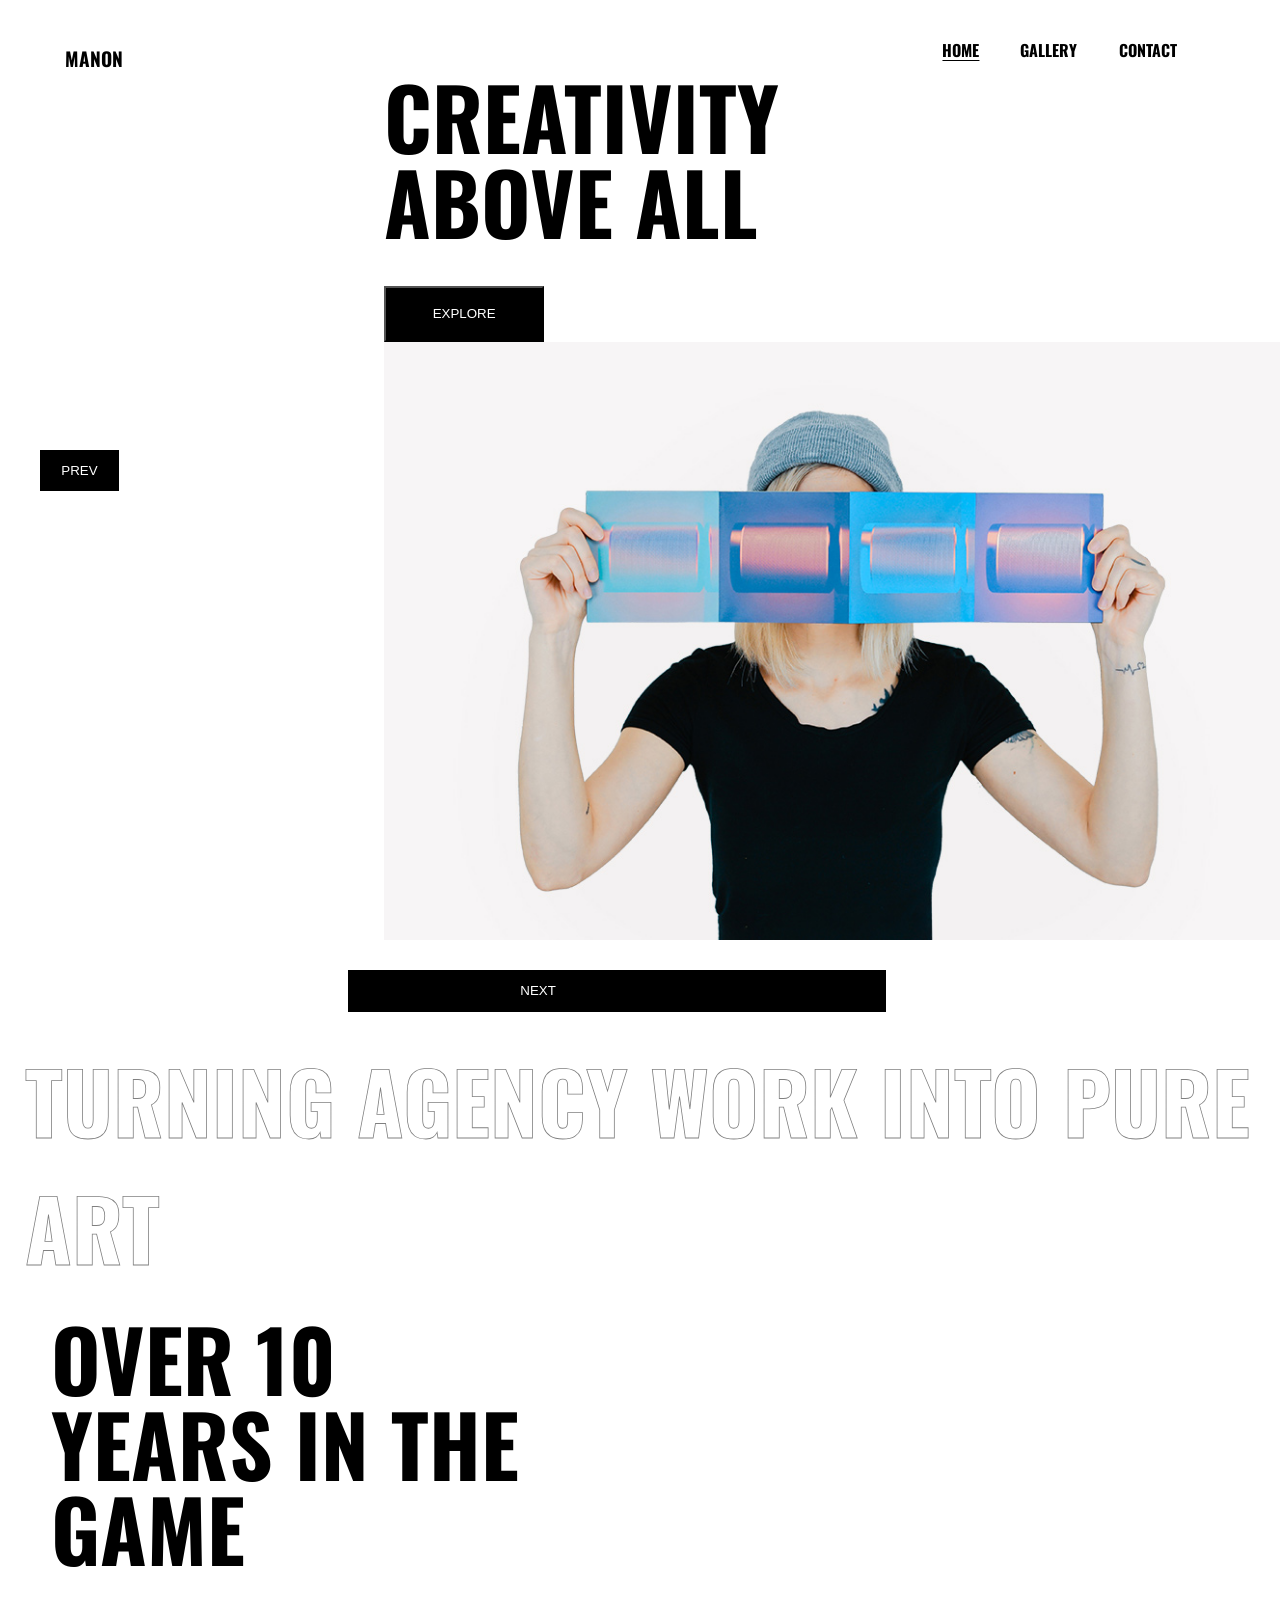
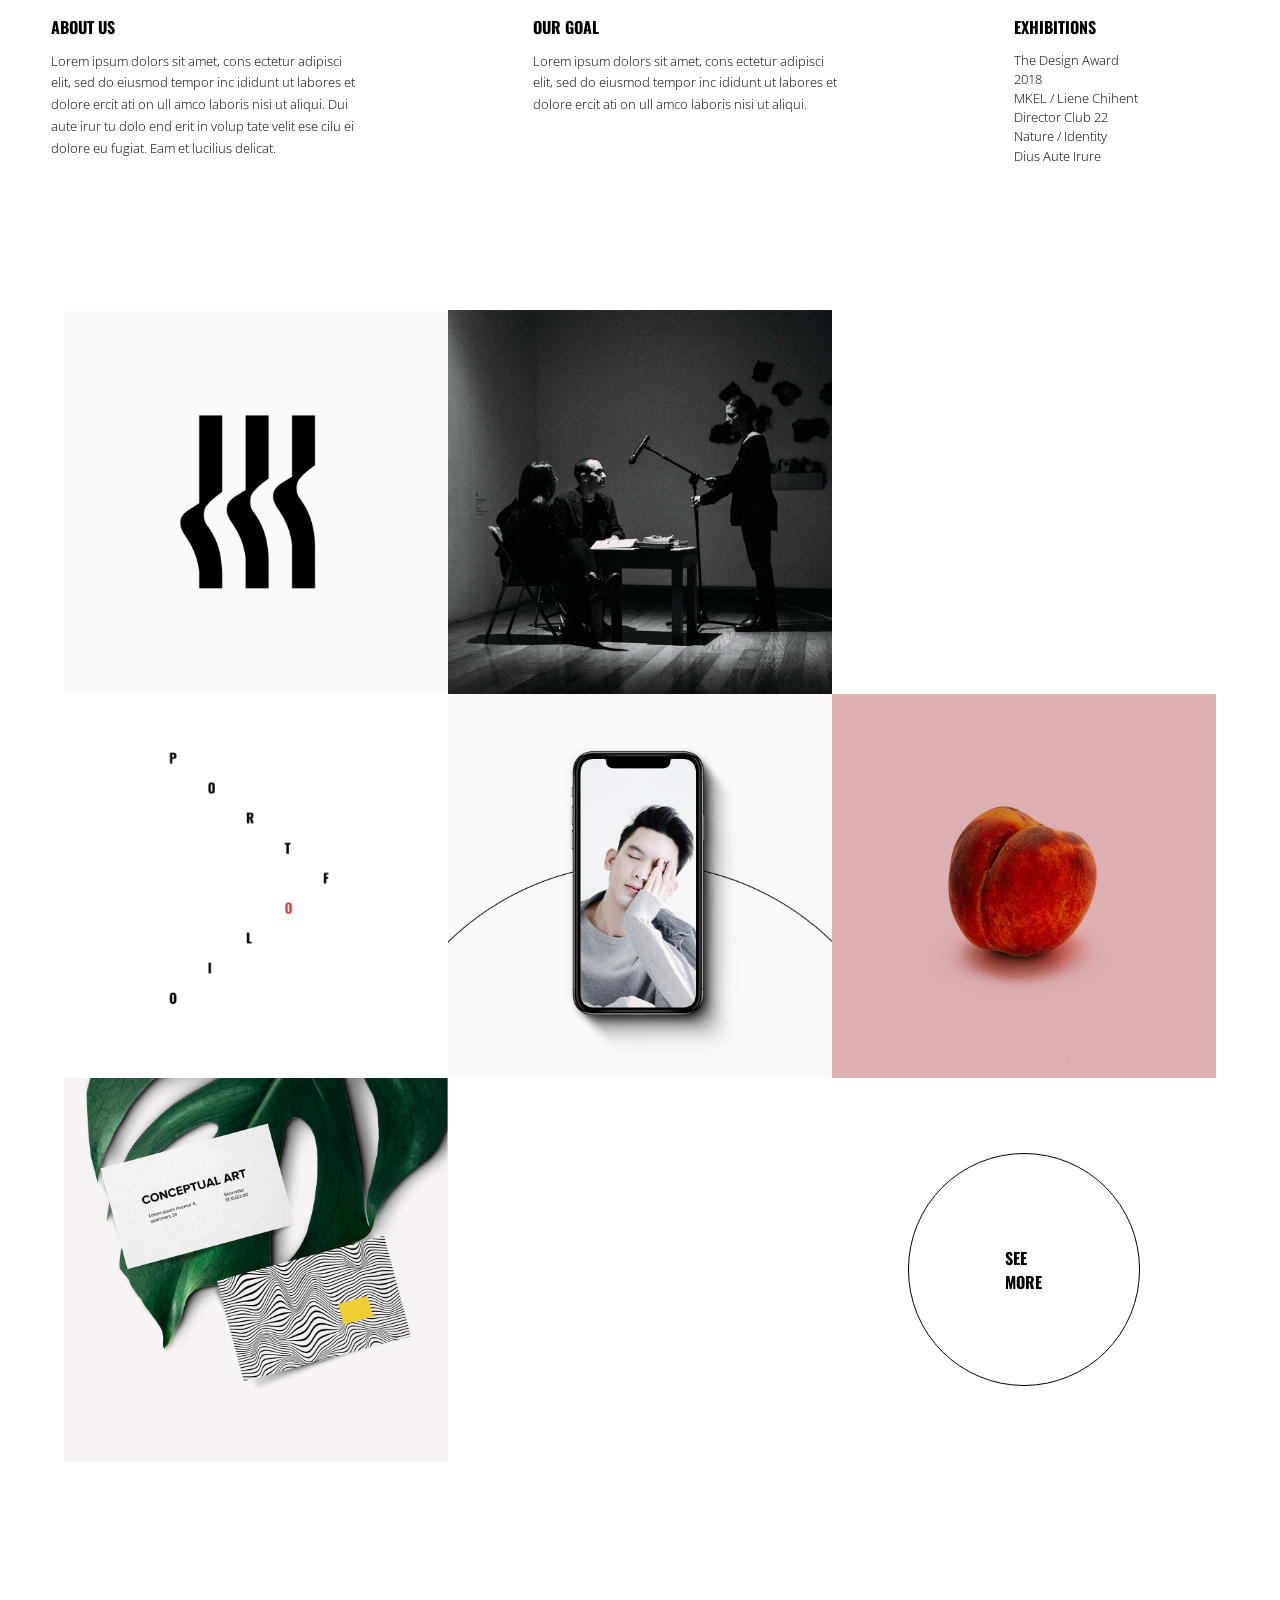
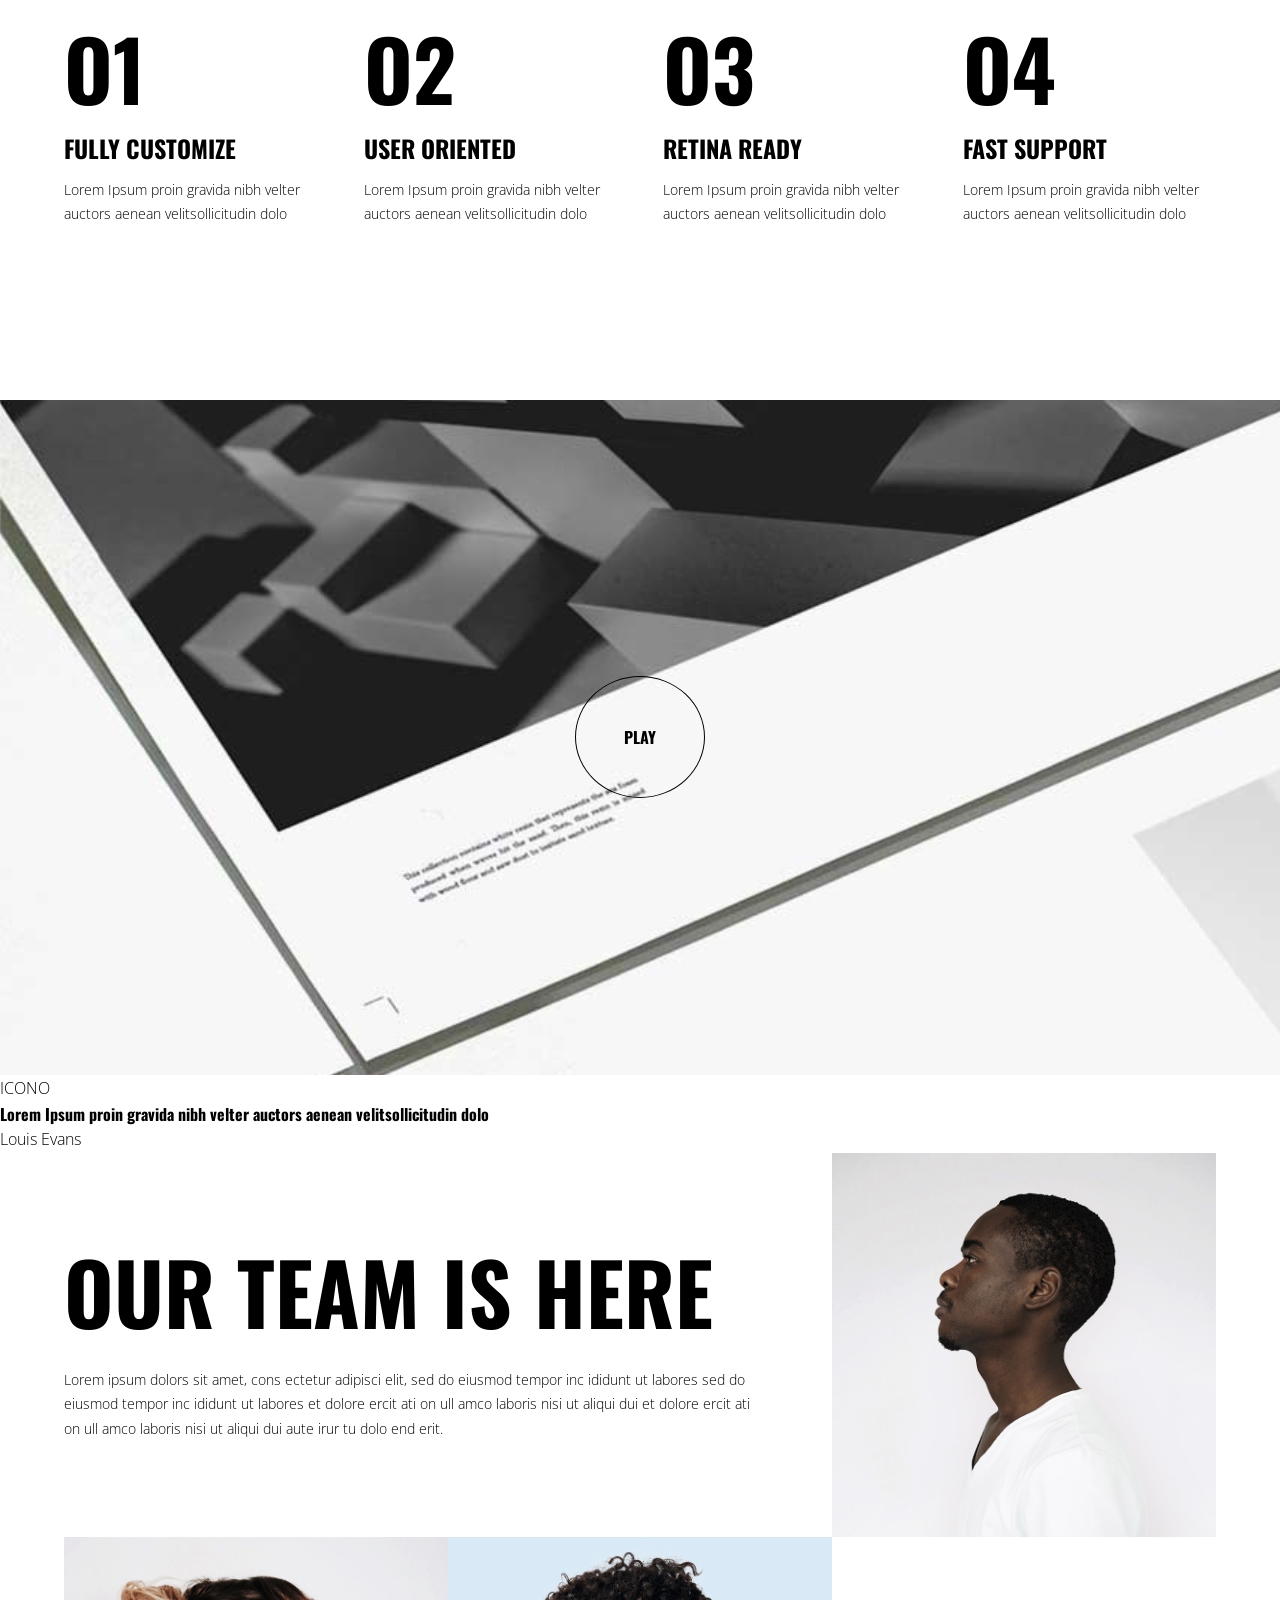
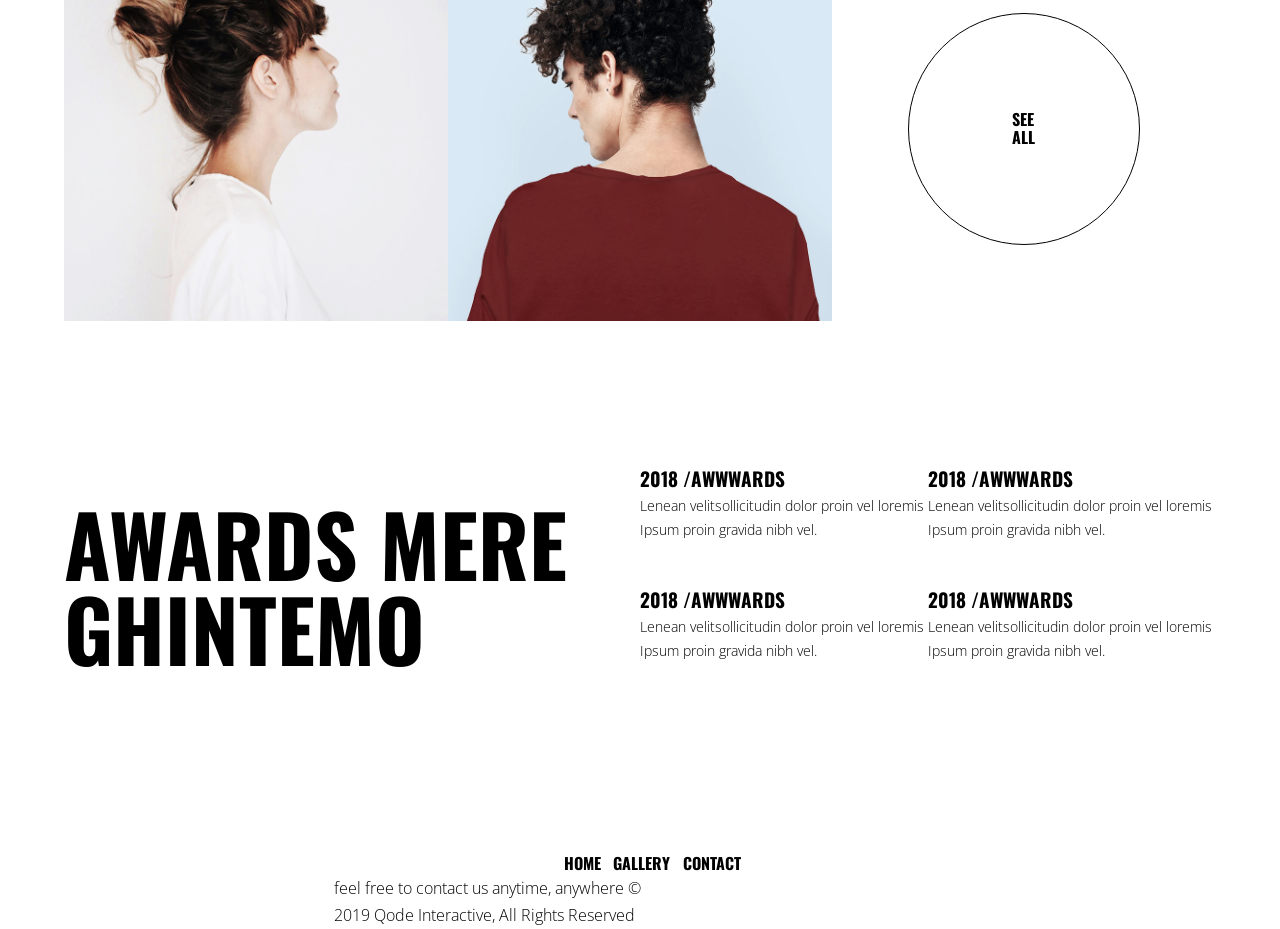
==== index.html @ cd4c8863 "first commit" ====
<!DOCTYPE html>
<html lang="en">

<head>
    <meta charset="UTF-8">
    <meta name="viewport" content="width=device-width, initial-scale=1.0">
    <link rel="preconnect" href="https://fonts.googleapis.com">
    <link rel="preconnect" href="https://fonts.gstatic.com" crossorigin>
    <link
        href="https://fonts.googleapis.com/css2?family=Open+Sans:ital,wght@0,300..800;1,300..800&family=Oswald:wght@200..700&display=swap"
        rel="stylesheet">
    <link rel="stylesheet" href="/assets/css/styles.css">
    <title>Document</title>

</head>

<body>
    <header>
        <section id="barra">
            <div>
                <h1>
                <a id="logo" href="#">MANON</a>
                </h1>
            </div>
                <nav id="nav1">
                    <ul>
                        <li> <a class="subrayar" href="/index.html">HOME</a> </ul>
                        <li> <a href="/gallery.html">GALLERY</a> </ul>
                        <li> <a href="/contact.html">CONTACT</a> </ul>
                    </ul>
                </nav>
            </div>
        </section>
    </header>
    <main>
        <section id="slider" class="sliderImg">
    <div id="contenedorSlider" class="block" >
        <h2 class="fslider" id="slider-titulo"></h2>
        <button class="botonexplore" href="#">EXPLORE</button>
    
     <button id="prev">PREV</button>
    <img  id="slider-imagen" class="imagenslider"  src="" alt="slider1">
    <button id="next">NEXT</button>
    </div>
</section>
            <H2 class="f1">TURNING AGENCY WORK INTO PURE ART</H2>
        <section>
            <H2 class="f2">OVER 10 YEARS IN THE GAME</H2>

            <div class="articulos">
                <article class="ma20">
                    <h6 class="h6-art">ABOUT US</h6>
                    <p class="p-art">Lorem ipsum dolors sit amet, cons ectetur adipisci elit, sed do eiusmod tempor inc
                        ididunt ut labores et dolore ercit ati on ull amco laboris nisi ut aliqui. Dui aute irur tu dolo
                        end erit in volup tate velit ese cilu ei dolore eu fugiat. Eam et lucilius delicat.</p>
                </article>
                <article class="ma20">
                    <h6 class="h6-art">OUR GOAL</h6>
                    <p class="p-art">Lorem ipsum dolors sit amet, cons ectetur adipisci elit, sed do eiusmod tempor inc
                        ididunt ut labores et dolore ercit ati on ull amco laboris nisi ut aliqui.</p>
                </article>
                <article class="ma15">
                    <h6 class="h6-art">EXHIBITIONS</h6>
                        <ul class="p-art">
                            <li>The Design Award 2018 </li>
                             <li>MKEL / Liene Chihent</li>
                              <li>Director Club 22</li>
                               <li>Nature / Identity</li>
                                <li>Dius Aute Irure</li>
                        </ul>
                </article>
            </div>

        </section>

        <section id="galeria1">
            <div class="gal1">
            <article >
                <div class="overlayconteiner">
               <img class="imagengaleria" src="" alt="">
            
               <div class="overlay">
                    <a href="#" target="_blank"><h6 class="blanco">DIFERENT WAY</h6><p class="bla">/Marketing</p></a>
               </div>
                  </div> 
            </article>
            <article >
                <div class="overlayconteiner">
               <img class="imagengaleria" src="" alt="">
            
               <div class="overlay">
                    <a href="#" target="_blank"><h6 class="blanco">DIFERENT WAY</h6><p class="bla">/Marketing</p></a>
               </div>
                  </div> 
            </article>
            <article>
                <div class="overlayconteiner">
               <img class="imagengaleria" src="" alt="">
            
               <div class="overlay">
                    <a href="#" target="_blank"><h6 class="blanco">DIFERENT WAY</h6><p class="bla">/Marketing</p></a>
               </div>
                  </div> 
            </article>
            <article >
                <div class="overlayconteiner">
               <img class="imagengaleria" src="" alt="">
            
               <div class="overlay">
                    <a href="#" target="_blank"><h6 class="blanco">DIFERENT WAY</h6><p class="bla">/Marketing</p></a>
               </div>
                  </div> 
            </article>
            <article >
                <div class="overlayconteiner">
               <img class="imagengaleria" src="" alt="">
            
               <div class="overlay">
                    <a href="#" target="_blank"><h6 class="blanco">DIFERENT WAY</h6><p class="bla">/Marketing</p></a>
               </div>
                  </div> 
            </article>
            <article >
                <div class="overlayconteiner">
               <img class="imagengaleria" src="" alt="">
            
               <div class="overlay">
                    <a href="#" target="_blank"><h6 class="blanco">DIFERENT WAY</h6><p class="bla">/Marketing</p></a>
               </div>
                  </div> 
            </article>
            <article >
                <div class="overlayconteiner">
               <img class="imagengaleria" src="" alt="">
            
               <div class="overlay">
                    <a href="#" target="_blank"><h6 class="blanco">DIFERENT WAY</h6><p class="bla">/Marketing</p></a>
               </div>
                  </div> 
            </article>
            <article >
                <div class="overlayconteiner">
               <img class="imagengaleria" src="" alt="">
            
               <div class="overlay">
                    <a href="#" target="_blank"><h6 class="blanco">DIFERENT WAY</h6><p class="bla">/Marketing</p></a>
               </div>
                  </div> 
            </article>
                <article class="bordecirculo2">
                        <a class="botonseemore" href="#">SEE MORE</a>
                <!-- PONER BORDE CIRCULO OCN CSS -->
                </article>
                </div>
        </section>

        <section id="pasos" class="lista">
            <article>
                <div>
                    <h5>O1</h5>
                </div>
                <div>
                    <h6>FULLY CUSTOMIZE</h5>
                    <p class="menossize">Lorem Ipsum proin gravida nibh velter auctors aenean velitsollicitudin dolo</p>
                </div>
            </article>
            <article>
                <div>
                    <h5>O2</h5>
                </div>
                <div>
                    <h6>USER ORIENTED</h5>
                    <p class="menossize">Lorem Ipsum proin gravida nibh velter auctors aenean velitsollicitudin dolo</p>
                </div>
            </article>
            <article>
                <div>
                    <h5>O3</h5>
                </div>
                <div>
                    <h6>RETINA READY</h5>
                    <p class="menossize">Lorem Ipsum proin gravida nibh velter auctors aenean velitsollicitudin dolo</p>
                </div>
            </article>
            <article>
                <div>
                    <h5>O4</h5>
                </div>
                <div>
                    <h6>FAST SUPPORT</h5>
                    <p class="menossize">Lorem Ipsum proin gravida nibh velter auctors aenean velitsollicitudin dolo</p>
                </div>
            </article>
        </section>
        <section class="fvideo">
            <!--FONDO FOTO DEL VIDEO CON CSS(?) y CIRCULO DEL BOTON-->
            <a  class="bordecirculo" href="#">PLAY</a>
        </section>

        <section id="frase">
            <div>
                <p>ICONO</p>
            </div>
            <div>
                <!--SLIDER DE FRASES-->
                <h4>Lorem Ipsum proin gravida nibh velter auctors aenean velitsollicitudin dolo</h4>
                <p>Louis Evans</p>
            </div>
        </section>

        <section id="team">
            <article class="f-team">
                <h2 class="f3">OUR TEAM IS HERE</h2>
                <p>Lorem ipsum dolors sit amet, cons ectetur adipisci elit, sed do eiusmod tempor inc
                    ididunt ut labores sed do eiusmod tempor inc ididunt ut labores et dolore ercit ati on ull amco
                    laboris nisi ut aliqui dui et dolore ercit ati on ull amco laboris nisi ut aliqui dui aute irur tu
                    dolo end erit.</p>
            </article>
              <article >
                <div class="overlayconteiner">
               <img class="imagengaleria2" src="" alt="">
            
               <div class="overlay">
                    <a href="#" target="_blank"><h6 class="blanco">DIFERENT WAY</h6><p class="bla">/Marketing</p></a>
               </div>
                  </div> 
            </article>
              <article >
                <div class="overlayconteiner">
               <img class="imagengaleria2" src="" alt="">
            
               <div class="overlay">
                    <a href="#" target="_blank"><h6 class="blanco">DIFERENT WAY</h6><p class="bla">/Marketing</p></a>
               </div>
                  </div> 
            </article>
              <article >
                <div class="overlayconteiner">
               <img class="imagengaleria2" src="" alt="">
            
               <div class="overlay">
                    <a href="#" target="_blank"><h6 class="blanco">DIFERENT WAY</h6><p class="bla">/Marketing</p></a>
               </div>
                  </div> 
            </article>
             <article class="bordecirculo2">
                        <a class="botonseemore interlineado" href="#">SEE ALL</a>
                <!-- PONER BORDE CIRCULO OCN CSS -->
                </article>
        </section>

        <section id="premios">
            <div class="awardstitulo">
                <h2 class="f4">AWARDS MERE GHINTEMO</h2>
            </div>
            <div class="años">
                <article>
                    <h6>2018 /AWWWARDS</h6>
                    <p>
                     Lenean velitsollicitudin dolor proin vel loremis Ipsum proin gravida nibh vel. 
                    </p>
                </article>
                <article>
                    <h6>2018 /AWWWARDS</h6>
                    <p>
                     Lenean velitsollicitudin dolor proin vel loremis Ipsum proin gravida nibh vel. 
                    </p>
                </article>
                <article>
                    <h6>2018 /AWWWARDS</h6>
                  <p>
                     Lenean velitsollicitudin dolor proin vel loremis Ipsum proin gravida nibh vel. 
                    </p> 
                   </article>
                <article>
                    <h6>2018 /AWWWARDS</h6>
                   <p>
                     Lenean velitsollicitudin dolor proin vel loremis Ipsum proin gravida nibh vel. 
                    </p>
                </article>
            </div>
        </section>
    </main>
    <footer >
        <div >
            <nav id="nav2">
                <ul>
                    <li> <a href="/index.html">HOME</a> </ul>
                    <li> <a href="/gallery.html">GALLERY</a> </ul>
                    <li> <a href="/contact.html">CONTACT</a> </ul>
                </ul>
            </nav>
        </div>
        <div>
            <p>feel free to contact us anytime, anywhere
                © 2019 Qode Interactive, All Rights Reserved
            </p>
        </div>

    </footer>
</body>

<script>
  const contenidoSlider = [
    { imagen: "/assets/imgs/slider1/slider1.jpg", texto: "CREATIVITY ABOVE ALL" },
    { imagen: "/assets/imgs/slider1/slider2.jpg", texto: "ENVISION THE FUTURE" },
    { imagen: "/assets/imgs/slider1/slider3.jpg", texto: "WE CREATE ARTWORK" }
  ];

  let currentIndex = 0;
    let container=document.getElementById('contenedorSlider');
    let fraseslider=document.getElementById("slider-titulo")
    let imgslider=document.getElementById("slider-imagen")
    

    let btnPrev=document.getElementById('prev');
    let btnNext=document.getElementById('next');

    function showSlide(){
        let item = contenidoSlider[currentIndex]; 
    
        imgslider.src=item.imagen;
        fraseslider.innerText=item.texto;
    }

    function previous(){
       currentIndex=(currentIndex - 1 + contenidoSlider.length)%contenidoSlider.length; 
       showSlide(); 
    }

    function next(){
        currentIndex=(currentIndex + 1)%contenidoSlider.length;
        showSlide();
    }

    btnPrev.addEventListener('click',previous);
    btnNext.addEventListener('click',next);
    showSlide();





  let arrayimgs=[
    { imagen:"./assets/imgs/galeria1/galeria1.jpg"},
    { imagen:"./assets/imgs/galeria1/galeria2.jpg"},
    { imagen:"./assets/imgs/galeria1/gal7.jpg"},
    { imagen:"./assets/imgs/galeria1/galeria3.png"},
    { imagen:"./assets/imgs/galeria1/galeria4.jpg"},
    { imagen:"./assets/imgs/galeria1/galeria5.jpg"},
    { imagen:"./assets/imgs/galeria1/galeria6.jpg"},
    { imagen:"./assets/imgs/galeria1/gal7.jpg"}
  ]
  
  let galeria1=document.getElementsByClassName("imagengaleria")

  for(let i=0;i<galeria1.length;i++){

    let img=galeria1[i]
    img.src=arrayimgs[i].imagen
  }

  let arrayimgs2=[
    { imagen:"./assets/imgs/team/team1.jpg"},
     { imagen:"./assets/imgs/team/team2.jpg"},
      { imagen:"./assets/imgs/team/team3.jpg"},
  ]
  
  let galeria2=document.getElementsByClassName("imagengaleria2")

  for(let i=0;i<galeria1.length;i++){

    let img2=galeria2[i]
    img2.src=arrayimgs2[i].imagen
  }
  
  

</script>
</html>
---- assets/css/styles.css ----
*{
    margin: 0;/*saco el margin que viene por default en todos los elementos*/
    padding: 0;/*saco el padding que viene por default en todos los elementos*/
    box-sizing: border-box;/*modifica el box model*/
    text-decoration: none; /*quita el subrayado, usado especialmente en los elementos a*/
    list-style: none;/*quita la viñeta de las listas*/
    line-height: 1.5;/*interlineado. para mejor legibilidad de los textos*/
    color: black;
  
}

img{
 display: block;
 max-width: 100%;
 height: auto;
}

main{
  display: flex;
  justify-content: center;
  flex-direction:column;
}


body {
  font-family: "Oswald", sans-serif;
  font-optical-sizing: auto;
  font-weight: 700;
  font-style: normal;
  text-decoration: none;
  color: black;
}

#logo{
  font-family: "Oswald", sans-serif;
  font-size:0.8em;
  color: black;
  text-decoration: none;
  padding-left: 3.4em;
}

p{
  font-family: "Open Sans", sans-serif;
  font-optical-sizing: auto;
  font-weight:300;
  font-style: normal;
  font-variation-settings:
    "wdth" 100;

  line-height: 1.7;
}

#barra{
  display: flex;
  flex-direction: row;
  justify-content: space-between;
padding-top: 3%;
padding-right: 10%;
  margin-right:10% ;
}

#nav1{
  width: 70%;
  display: flex;
  gap: 27%;
  margin-left: 80%;
  
}

.subrayar{
 text-decoration: underline;
 text-underline-offset: 3px;
}

#slider{
  display: flex;
  justify-content: center;
  align-items: center;
  
}

#prev, #next{
  position: absolute;
  top: 50%;                     
  z-index: 1000;
  background-color: #000;
  color: #fff;
  border: none;
  padding: 0.8em 1.6em;
  cursor: pointer;
}

#prev{
  left: 3em;                
}

#next{
  right: 3em;                
  position: relative;
    z-index: -1;
    right: 4%;
  width: 60%;
  height: auto;
  margin-top: 30px;
  justify-content:flex-start;
  padding-right: 20%;
}

.botonexplore{
  position: relative;
    z-index: 998;
  background-color: #000;
  color: #fff;
  padding: 1.2em 3.5em;  
  justify-content:flex-start;
  
 
}

.fslider{
  position: relative;
    z-index: 999;
  font-size: 5.3em;
  justify-content: center;
  line-height: 1;
  padding-bottom: 0.5em;
 width: min-content;
  
}

.block{
  display: block;
  padding-left: 30%;
  
}

.flex{
  display: flex;
}

.f2{
  font-size: 5.3em;
  width: 45%;
  line-height: 1;
  padding-left:4% ;
}

.w85{
  width: 85%;
  justify-content: right;
}

.articulos{
  display: flex;
  justify-content: space-between;
  width: 85%;
  margin-left:4%;
  margin-top: 45px;
  gap: 5%;
}

.ma20{
  max-width: 28%;
}
.ma15{
  max-width: 11.5%;
}

.p-art{
  font-size: 0.8em;
  font-family: "Open Sans", sans-serif;
  font-optical-sizing: auto;
  font-weight:300;
  font-style: normal;
  font-variation-settings:
    "wdth" 100;

  line-height: 1.7;
}

.h6-art{
  font-size: 1em;
  padding-bottom: 0.7em;
}

#galeria1{
  padding-top: 9em;
  padding: 9em 4em;
  padding-bottom: 9em;
  
}

.gal1{
  display: flex;
  flex-wrap: wrap;
  width: 100%;        
  margin: 0 auto;
}
.gal1 img {
  width: 100%;
  display: block;   
  aspect-ratio: 1 / 1;
  object-fit: cover;
}

.gal1 article{
  width: 33.33%;
  
}

.bordecirculo{
  display: inline-table;
  padding: 3em;
  border:1px solid #000 ;
 border-radius: 50%;
}

.bordecirculo2 {
 display: flex;
  justify-content: center;
  align-items: center;
}


.botonseemore{
  display: flex;
  justify-content: center;
  align-items: center;
  width: 55%;
  aspect-ratio: 1 / 1;
  border: 1px solid #000;
  border-radius: 50%;
  text-align: left;
  padding: 0 30%;
  
}

.lista{
   display: flex;
  justify-content: space-between;
  width: 90%;
  margin-left:4em;
  gap: 4%;
  padding-bottom: 9em;
}

h5{
  font-size: 5.2em;
}

h6{
  font-size: 1.5em;
}

.f1{
  font-size: 5.3em;
  color: transparent;
  -webkit-text-stroke: 0.8px;
  -webkit-text-stroke-color:grey ;
  padding: 25px;
  
}

.menossize{
 font-size: 0.9em;
 margin-top:0.8em ;
 margin-bottom: 2em;
}

.fvideo{
background-image:url(/assets/imgs/video/captura-video.png);
height: 75vh;
display: flex;
align-items: center;
justify-content: center;

}


  .f3{
  font-size: 5.3em;
  line-height: 1;
  /*padding-left: 4%;*/
  margin-left: 0;
  padding-bottom: 0.4em;
}



#team{
  display: flex;
  flex-wrap: wrap;
  width: 100%;
  padding: 0 4em;        
  padding-bottom: 9em;
}
#team .f-team{
  display: flex;
  flex-direction: column;
  width: 66.66%;          
  align-items: flex-start;
  justify-content: center;
  
}

#team article{
  width: 33.33%;         
}

.f-team p{
 /*padding-left: 4%;*/
 max-width: 90%;
 font-size: 0.9em;
}

.interlineado{
   line-height: 1.1;
}

#premios{
  display: flex;
  justify-content: space-between;
align-items: center;
padding-left:4em;
padding-right: 4em;
padding-bottom: 9em;
  
}



.años{
  display: flex;
  flex-wrap: wrap;
  width: 50%;

}

.awardstitulo{
  width: 50%;
  justify-content: left;
  align-items: flex-start;
 
}

.f4{
 font-size: 5.3em;
  line-height: 1;
}

.años article{
width: 50%;
}
.años h6{
  font-size: 1.2em;
}

.años p{
  font-size: 0.9em;
  margin-bottom: 3em;

}

footer{
  display: flex;
  flex-direction: column;
  align-items: center;
  justify-content: center;
  
}

#nav2{
  display: flex;
  justify-content: space-between;
  gap: 27%;
  width: 30%;
  
  
}

.overlayconteiner{
	position: relative;
}


.overlay{
	position: absolute;
    top: 0;
    left: 0;
    width: 100%;
    height: 100%;
    background-color: rgba(0,0,0,0.5);
    transition: .8s ease;
	opacity:0;
	display: flex;
	justify-content: center;
	align-items: center;
}

.overlayconteiner:hover .overlay{
	opacity:1;
}

.overlay a {
  color:white;
  font-size: 2em;
}

#galeria1 h6 {
  color: white;
  font-size: 0.6em;
}

#galeria1 p {
  color: white;
  font-size: 0.5em;
}
/*.textohover{
  position: absolute;
  z-index: 1000;
  color: white;
}*/
footer p{
  max-width: 52%;
  
}
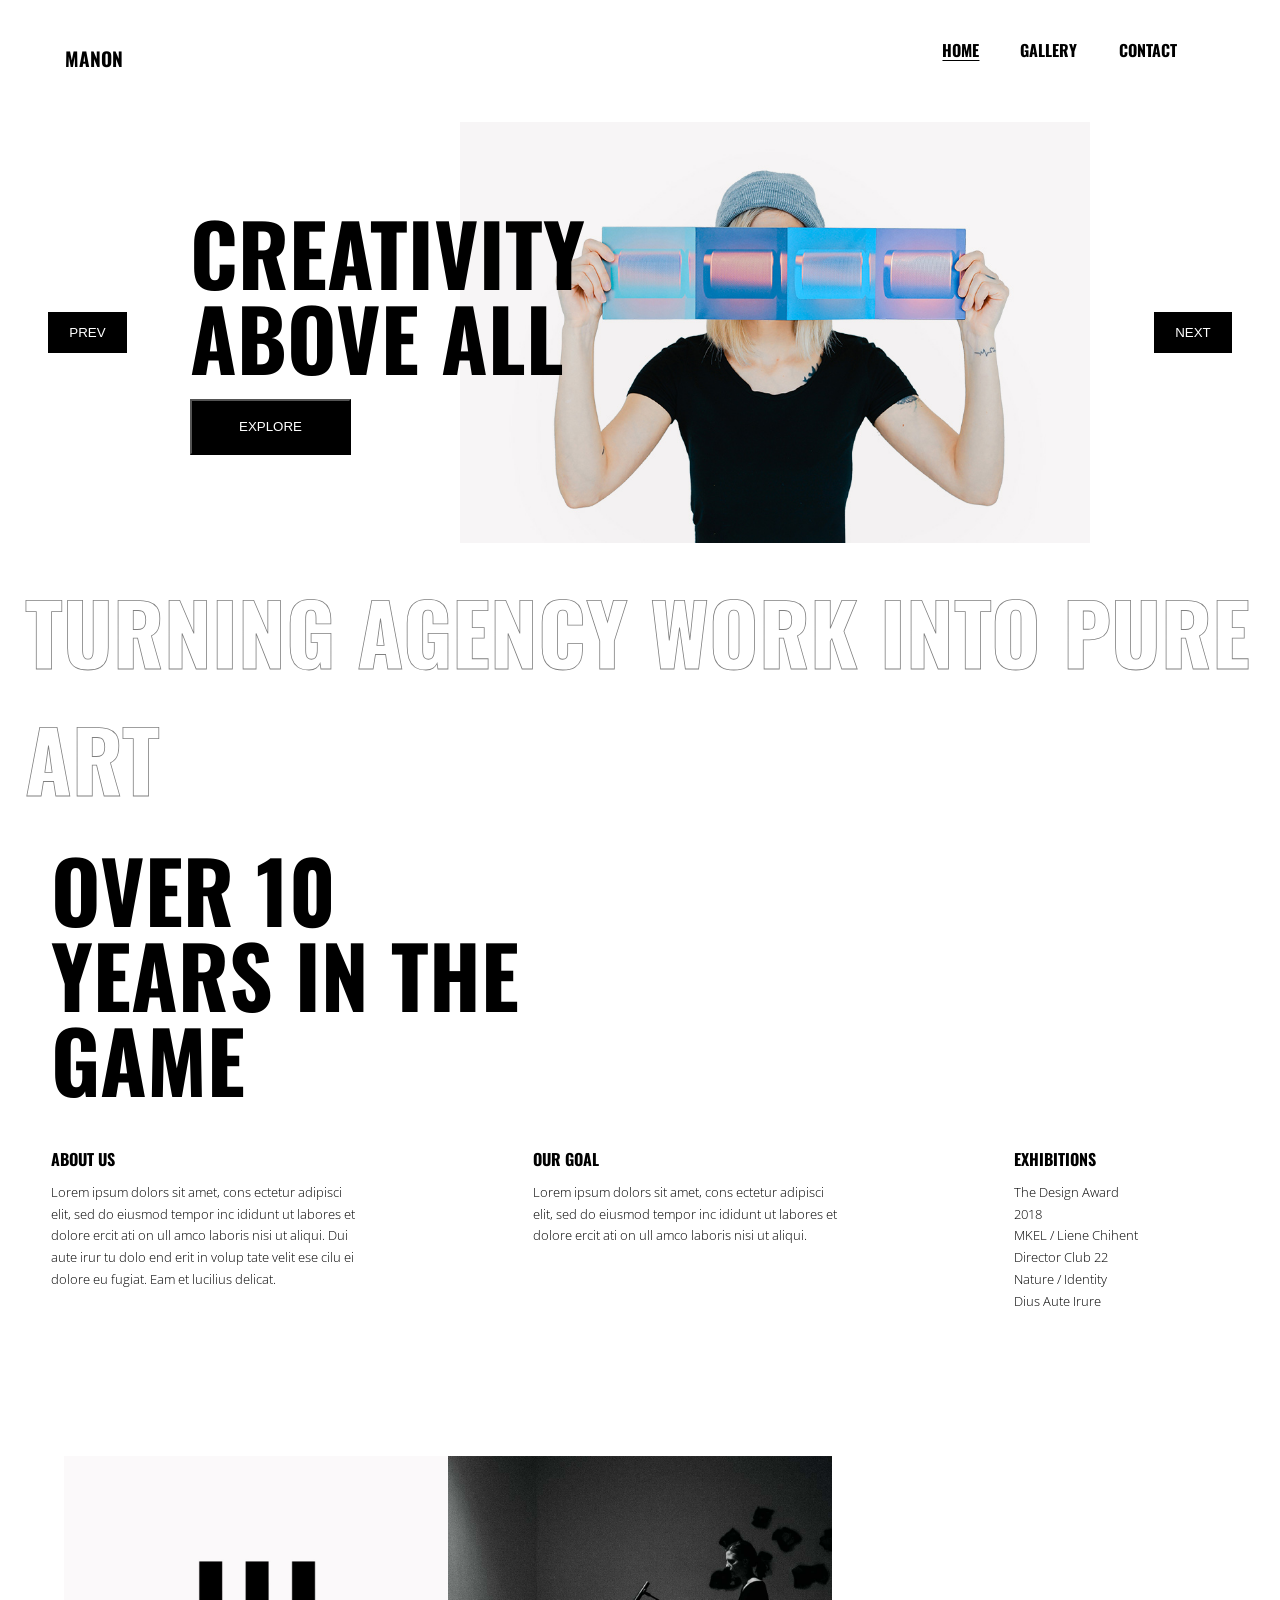
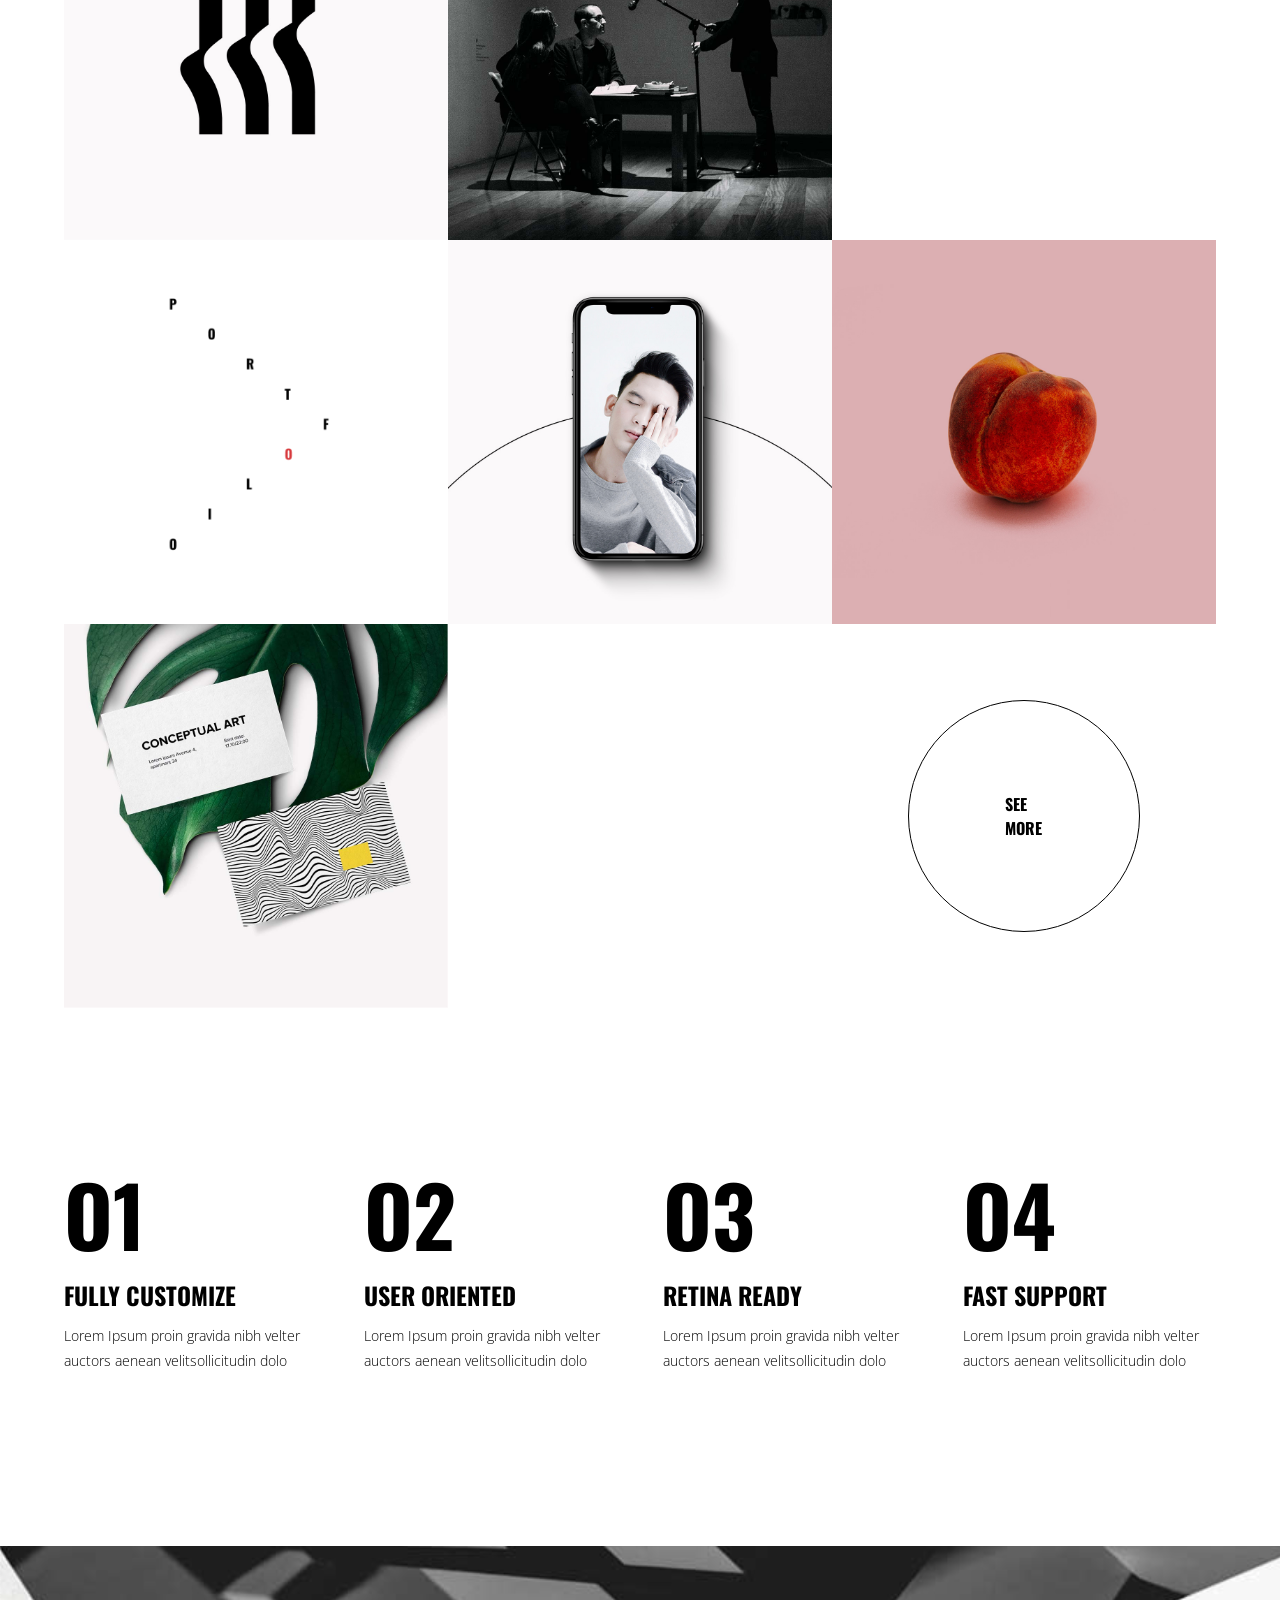
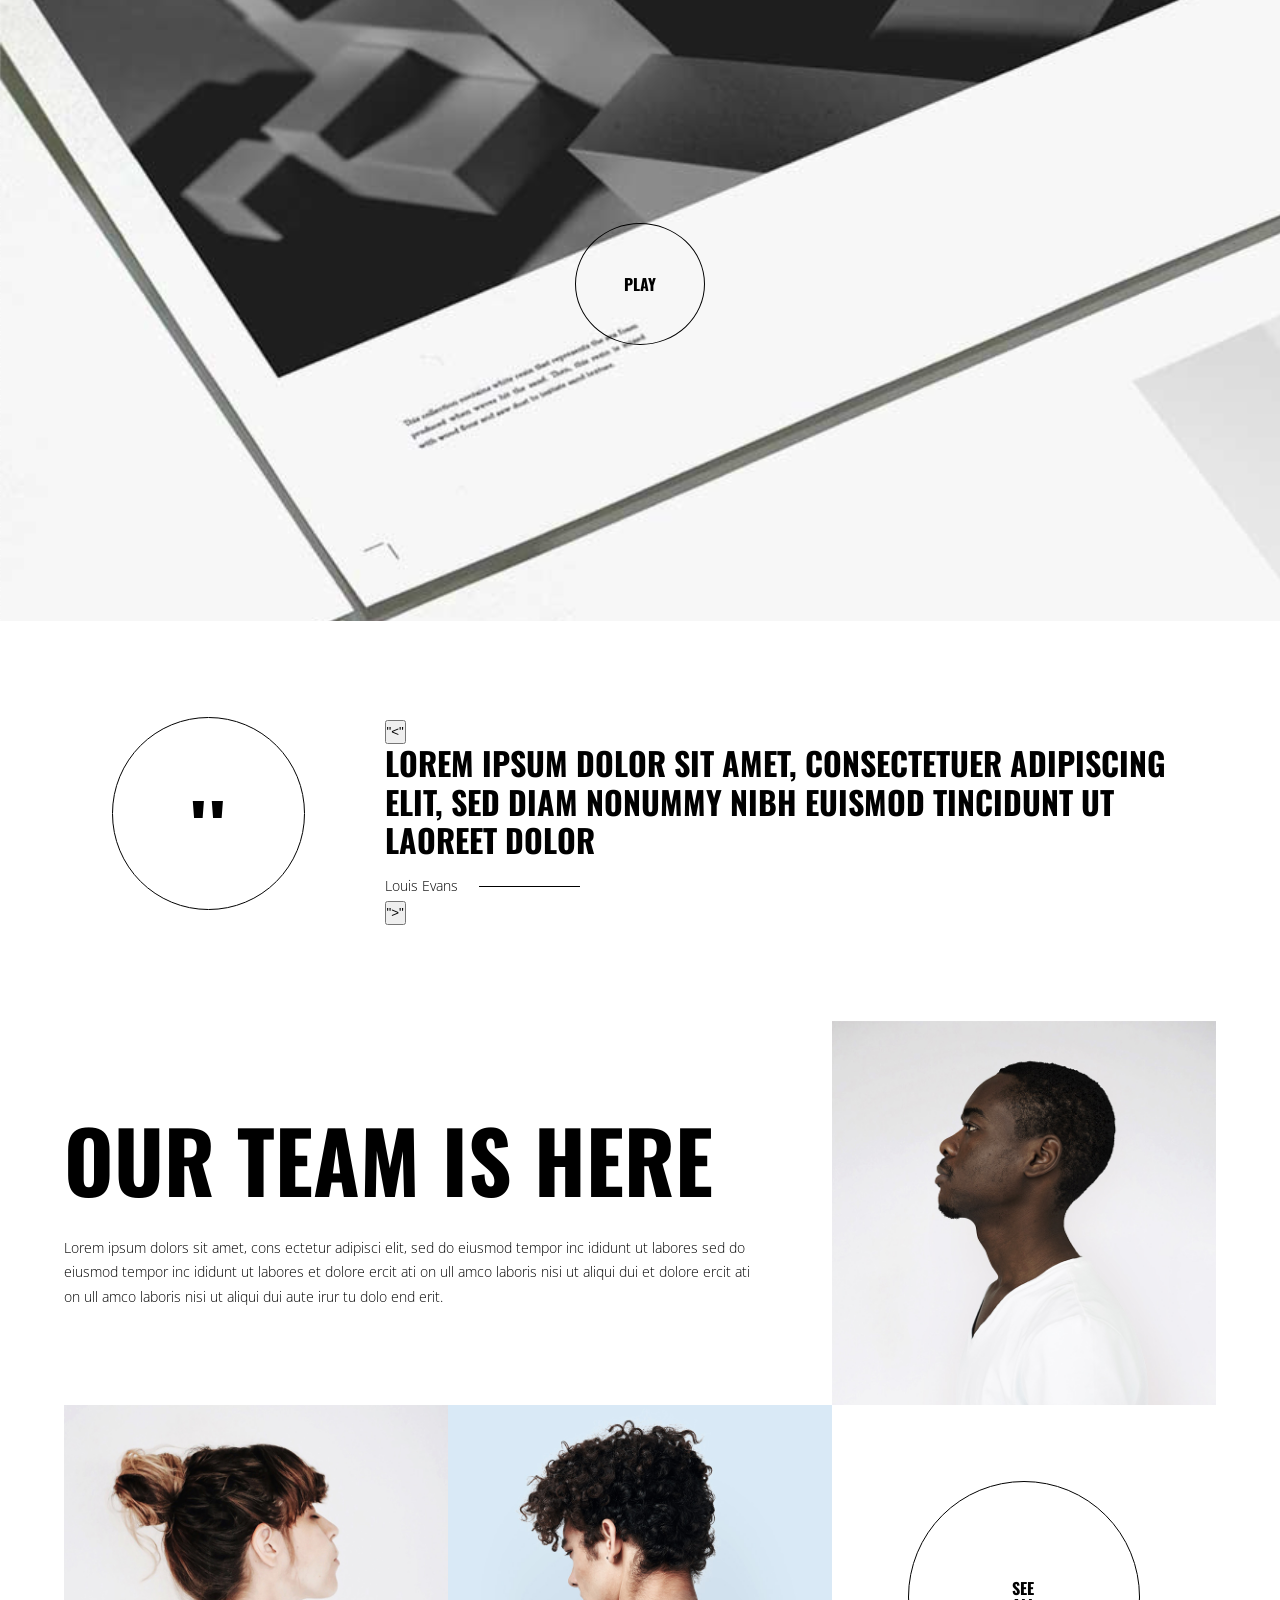
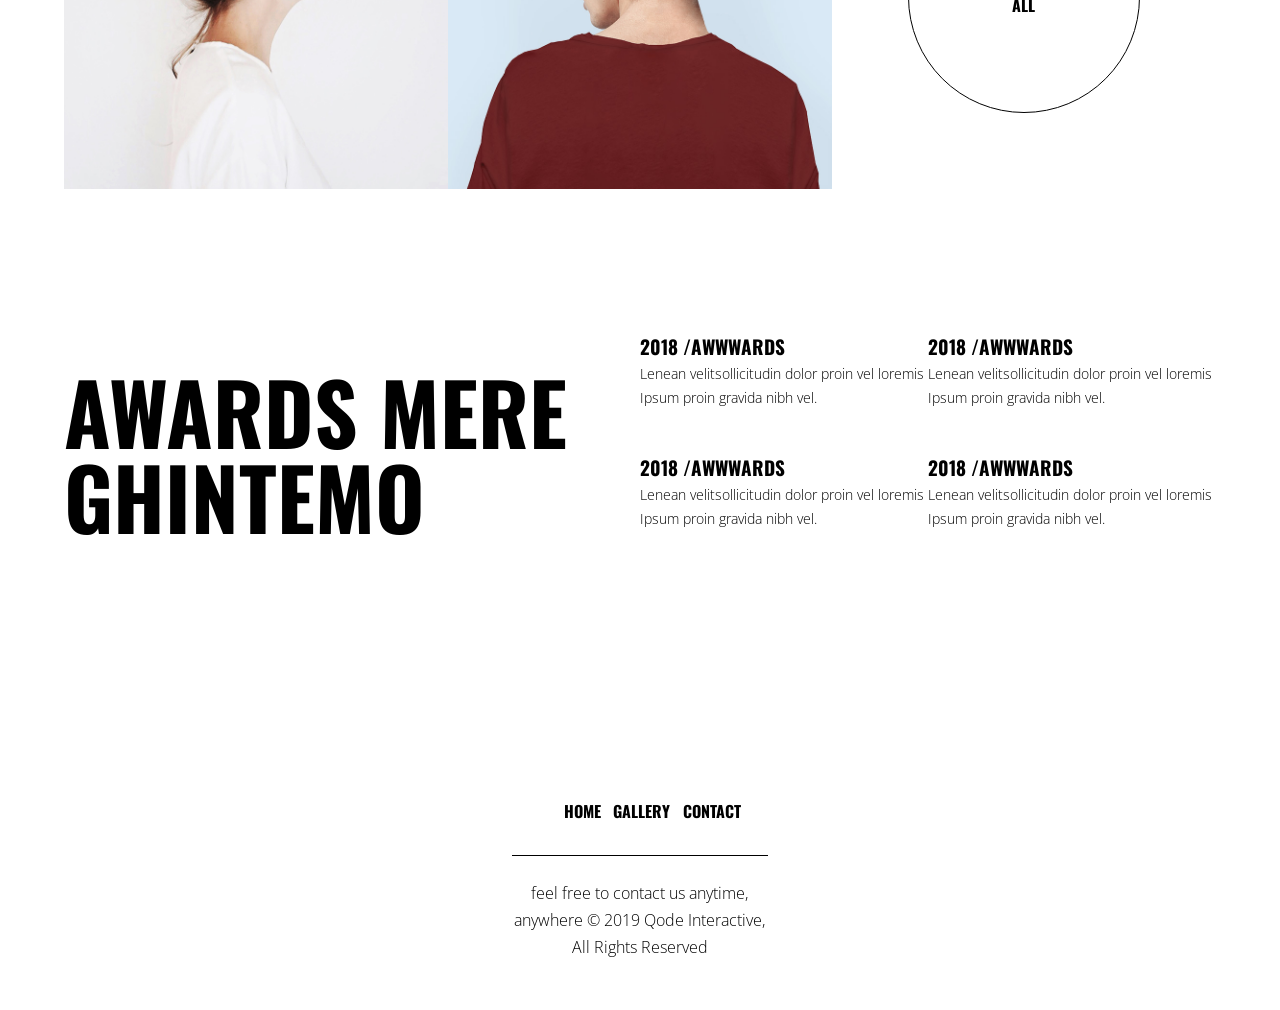
==== commit 40fdb938: "Descripción de los cambios" ====
--- a/index.html
+++ b/index.html
@@ -33,19 +33,22 @@
         </section>
     </header>
     <main>
-        <section id="slider" class="sliderImg">
-    <div id="contenedorSlider" class="block" >
-        <h2 class="fslider" id="slider-titulo"></h2>
-        <button class="botonexplore" href="#">EXPLORE</button>
-    
-     <button id="prev">PREV</button>
-    <img  id="slider-imagen" class="imagenslider"  src="" alt="slider1">
+        <section id="slider">
+    <button id="prev">PREV</button>
+
+    <div id="slider-centro">
+        <div id="contenedorSlider">
+            <h2 id="slider-titulo"></h2>
+            <button id="botonexplore" href="#">EXPLORE</button>
+        </div>
+        <img id="slider-imagen" src="" alt="slider1">
+    </div>
+
     <button id="next">NEXT</button>
-    </div>
 </section>
-            <H2 class="f1">TURNING AGENCY WORK INTO PURE ART</H2>
+            <h2 class="f1">TURNING AGENCY WORK INTO PURE ART</h2>
         <section>
-            <H2 class="f2">OVER 10 YEARS IN THE GAME</H2>
+            <h2 class="f2">OVER 10 YEARS IN THE GAME</h2>
 
             <div class="articulos">
                 <article class="ma20">
@@ -94,62 +97,62 @@
                   </div> 
             </article>
             <article>
-                <div class="overlayconteiner">
-               <img class="imagengaleria" src="" alt="">
-            
-               <div class="overlay">
-                    <a href="#" target="_blank"><h6 class="blanco">DIFERENT WAY</h6><p class="bla">/Marketing</p></a>
-               </div>
-                  </div> 
-            </article>
-            <article >
-                <div class="overlayconteiner">
-               <img class="imagengaleria" src="" alt="">
-            
-               <div class="overlay">
-                    <a href="#" target="_blank"><h6 class="blanco">DIFERENT WAY</h6><p class="bla">/Marketing</p></a>
-               </div>
-                  </div> 
-            </article>
-            <article >
-                <div class="overlayconteiner">
-               <img class="imagengaleria" src="" alt="">
-            
-               <div class="overlay">
-                    <a href="#" target="_blank"><h6 class="blanco">DIFERENT WAY</h6><p class="bla">/Marketing</p></a>
-               </div>
-                  </div> 
-            </article>
-            <article >
-                <div class="overlayconteiner">
-               <img class="imagengaleria" src="" alt="">
-            
-               <div class="overlay">
-                    <a href="#" target="_blank"><h6 class="blanco">DIFERENT WAY</h6><p class="bla">/Marketing</p></a>
-               </div>
-                  </div> 
-            </article>
-            <article >
-                <div class="overlayconteiner">
-               <img class="imagengaleria" src="" alt="">
-            
-               <div class="overlay">
-                    <a href="#" target="_blank"><h6 class="blanco">DIFERENT WAY</h6><p class="bla">/Marketing</p></a>
-               </div>
-                  </div> 
-            </article>
-            <article >
-                <div class="overlayconteiner">
-               <img class="imagengaleria" src="" alt="">
-            
-               <div class="overlay">
-                    <a href="#" target="_blank"><h6 class="blanco">DIFERENT WAY</h6><p class="bla">/Marketing</p></a>
+                <div >
+               <img class="imagengaleria" src="" alt="">
+            
+               <div >
+                   
+               </div>
+                  </div> 
+            </article>
+            <article >
+                <div class="overlayconteiner">
+               <img class="imagengaleria" src="" alt="">
+            
+               <div class="overlay">
+                    <a href="#" target="_blank"><h6 class="blanco">DIFERENT WAY</h6><p class="bla">/Marketing</p></a>
+               </div>
+                  </div> 
+            </article>
+            <article >
+                <div class="overlayconteiner">
+               <img class="imagengaleria" src="" alt="">
+            
+               <div class="overlay">
+                    <a href="#" target="_blank"><h6 class="blanco">DIFERENT WAY</h6><p class="bla">/Marketing</p></a>
+               </div>
+                  </div> 
+            </article>
+            <article >
+                <div class="overlayconteiner">
+               <img class="imagengaleria" src="" alt="">
+            
+               <div class="overlay">
+                    <a href="#" target="_blank"><h6 class="blanco">DIFERENT WAY</h6><p class="bla">/Marketing</p></a>
+               </div>
+                  </div> 
+            </article>
+            <article >
+                <div class="overlayconteiner">
+               <img class="imagengaleria" src="" alt="">
+            
+               <div class="overlay">
+                    <a href="#" target="_blank"><h6 class="blanco">DIFERENT WAY</h6><p class="bla">/Marketing</p></a>
+               </div>
+                  </div> 
+            </article>
+            <article >
+                <div >
+               <img class="imagengaleria" src="" alt="">
+            
+               <div >
+                   
                </div>
                   </div> 
             </article>
                 <article class="bordecirculo2">
                         <a class="botonseemore" href="#">SEE MORE</a>
-                <!-- PONER BORDE CIRCULO OCN CSS -->
+        
                 </article>
                 </div>
         </section>
@@ -193,18 +196,19 @@
             </article>
         </section>
         <section class="fvideo">
-            <!--FONDO FOTO DEL VIDEO CON CSS(?) y CIRCULO DEL BOTON-->
+           
             <a  class="bordecirculo" href="#">PLAY</a>
         </section>
 
         <section id="frase">
-            <div>
-                <p>ICONO</p>
-            </div>
-            <div>
+            <div id="icono-frase">
+            </div>
+            <div id="sliderFrases">
+                <button id="prev2"> "<" </button>
                 <!--SLIDER DE FRASES-->
-                <h4>Lorem Ipsum proin gravida nibh velter auctors aenean velitsollicitudin dolo</h4>
-                <p>Louis Evans</p>
+                <h4 id="titulos">Lorem Ipsum proin gravida nibh velter auctors aenean velitsollicitudin dolo</h4>
+                <p class="autor">Louis Evans</p>
+                 <button id="next2"> ">" </button>
             </div>
         </section>
 
@@ -245,7 +249,7 @@
             </article>
              <article class="bordecirculo2">
                         <a class="botonseemore interlineado" href="#">SEE ALL</a>
-                <!-- PONER BORDE CIRCULO OCN CSS -->
+            
                 </article>
         </section>
 
@@ -291,90 +295,17 @@
                 </ul>
             </nav>
         </div>
-        <div>
+        <div id="linea"></div>
+        <div id="textoFooter">
             <p>feel free to contact us anytime, anywhere
                 © 2019 Qode Interactive, All Rights Reserved
             </p>
         </div>
 
     </footer>
+<script src="/assets/js/script.js"></script>
+
 </body>
 
-<script>
-  const contenidoSlider = [
-    { imagen: "/assets/imgs/slider1/slider1.jpg", texto: "CREATIVITY ABOVE ALL" },
-    { imagen: "/assets/imgs/slider1/slider2.jpg", texto: "ENVISION THE FUTURE" },
-    { imagen: "/assets/imgs/slider1/slider3.jpg", texto: "WE CREATE ARTWORK" }
-  ];
-
-  let currentIndex = 0;
-    let container=document.getElementById('contenedorSlider');
-    let fraseslider=document.getElementById("slider-titulo")
-    let imgslider=document.getElementById("slider-imagen")
-    
-
-    let btnPrev=document.getElementById('prev');
-    let btnNext=document.getElementById('next');
-
-    function showSlide(){
-        let item = contenidoSlider[currentIndex]; 
-    
-        imgslider.src=item.imagen;
-        fraseslider.innerText=item.texto;
-    }
-
-    function previous(){
-       currentIndex=(currentIndex - 1 + contenidoSlider.length)%contenidoSlider.length; 
-       showSlide(); 
-    }
-
-    function next(){
-        currentIndex=(currentIndex + 1)%contenidoSlider.length;
-        showSlide();
-    }
-
-    btnPrev.addEventListener('click',previous);
-    btnNext.addEventListener('click',next);
-    showSlide();
-
-
-
-
-
-  let arrayimgs=[
-    { imagen:"./assets/imgs/galeria1/galeria1.jpg"},
-    { imagen:"./assets/imgs/galeria1/galeria2.jpg"},
-    { imagen:"./assets/imgs/galeria1/gal7.jpg"},
-    { imagen:"./assets/imgs/galeria1/galeria3.png"},
-    { imagen:"./assets/imgs/galeria1/galeria4.jpg"},
-    { imagen:"./assets/imgs/galeria1/galeria5.jpg"},
-    { imagen:"./assets/imgs/galeria1/galeria6.jpg"},
-    { imagen:"./assets/imgs/galeria1/gal7.jpg"}
-  ]
-  
-  let galeria1=document.getElementsByClassName("imagengaleria")
-
-  for(let i=0;i<galeria1.length;i++){
-
-    let img=galeria1[i]
-    img.src=arrayimgs[i].imagen
-  }
-
-  let arrayimgs2=[
-    { imagen:"./assets/imgs/team/team1.jpg"},
-     { imagen:"./assets/imgs/team/team2.jpg"},
-      { imagen:"./assets/imgs/team/team3.jpg"},
-  ]
-  
-  let galeria2=document.getElementsByClassName("imagengaleria2")
-
-  for(let i=0;i<galeria1.length;i++){
-
-    let img2=galeria2[i]
-    img2.src=arrayimgs2[i].imagen
-  }
-  
-  
-
-</script>
+
 </html>
--- a/assets/css/styles.css
+++ b/assets/css/styles.css
@@ -47,7 +47,6 @@
   font-style: normal;
   font-variation-settings:
     "wdth" 100;
-
   line-height: 1.7;
 }
 
@@ -75,69 +74,70 @@
 
 #slider{
   display: flex;
-  justify-content: center;
+  justify-content: space-between;
   align-items: center;
-  
-}
+  width: 100%;
+  padding: 0 3em;
+  margin-top: 3em;
+}
+
+
 
 #prev, #next{
-  position: absolute;
-  top: 50%;                     
-  z-index: 1000;
   background-color: #000;
   color: #fff;
   border: none;
   padding: 0.8em 1.6em;
-  cursor: pointer;
-}
-
-#prev{
-  left: 3em;                
-}
-
-#next{
-  right: 3em;                
+
+}
+ 
+#slider-centro{
   position: relative;
-    z-index: -1;
-    right: 4%;
-  width: 60%;
-  height: auto;
-  margin-top: 30px;
-  justify-content:flex-start;
-  padding-right: 20%;
-}
-
-.botonexplore{
+  display: flex;
+  justify-content: flex-end;
+  align-items: center;
+  width: 80%;
+  max-width: 900px; 
+  margin: 0 auto;
+}
+
+#slider-imagen{
   position: relative;
-    z-index: 998;
+  z-index: 0;
+  width: 70%;        
+  margin: 0;
+}
+
+
+#contenedorSlider{
+  position: absolute;
+  top: 0;
+  left: 0;
+  width: 50%;
+  height: 100%;  
+  display: flex;
+  flex-direction: column;
+  justify-content: center;
+  align-items: flex-start;   
+  z-index: 2;
+}
+
+#slider-titulo{
+  position: static;
+  margin: 0;
+  padding: 0;
+  font-size: 5.3em;
+  line-height: 1;
+  min-width: 0;
+}
+
+#botonexplore{
+  margin-top:1.5em;      
+  padding: 1.2em 3.5em;
   background-color: #000;
-  color: #fff;
-  padding: 1.2em 3.5em;  
-  justify-content:flex-start;
-  
- 
-}
-
-.fslider{
-  position: relative;
-    z-index: 999;
-  font-size: 5.3em;
-  justify-content: center;
-  line-height: 1;
-  padding-bottom: 0.5em;
- width: min-content;
-  
-}
-
-.block{
-  display: block;
-  padding-left: 30%;
-  
-}
-
-.flex{
-  display: flex;
-}
+  color: white;
+}
+
 
 .f2{
   font-size: 5.3em;
@@ -146,11 +146,6 @@
   padding-left:4% ;
 }
 
-.w85{
-  width: 85%;
-  justify-content: right;
-}
-
 .articulos{
   display: flex;
   justify-content: space-between;
@@ -167,15 +162,15 @@
   max-width: 11.5%;
 }
 
+
 .p-art{
+  font-family: "Open Sans", sans-serif;
   font-size: 0.8em;
-  font-family: "Open Sans", sans-serif;
-  font-optical-sizing: auto;
-  font-weight:300;
-  font-style: normal;
-  font-variation-settings:
-    "wdth" 100;
-
+  font-weight: 300;
+  line-height: 1.7;
+}
+
+.p-art li{
   line-height: 1.7;
 }
 
@@ -185,10 +180,7 @@
 }
 
 #galeria1{
-  padding-top: 9em;
   padding: 9em 4em;
-  padding-bottom: 9em;
-  
 }
 
 .gal1{
@@ -199,7 +191,6 @@
 }
 .gal1 img {
   width: 100%;
-  display: block;   
   aspect-ratio: 1 / 1;
   object-fit: cover;
 }
@@ -231,9 +222,7 @@
   aspect-ratio: 1 / 1;
   border: 1px solid #000;
   border-radius: 50%;
-  text-align: left;
   padding: 0 30%;
-  
 }
 
 .lista{
@@ -255,11 +244,10 @@
 
 .f1{
   font-size: 5.3em;
-  color: transparent;
+  color: white;
   -webkit-text-stroke: 0.8px;
   -webkit-text-stroke-color:grey ;
   padding: 25px;
-  
 }
 
 .menossize{
@@ -281,12 +269,62 @@
   .f3{
   font-size: 5.3em;
   line-height: 1;
-  /*padding-left: 4%;*/
   margin-left: 0;
   padding-bottom: 0.4em;
 }
 
-
+#icono-frase{
+  width: 25em;
+  aspect-ratio: 1 / 1;        
+  border: 1px solid #000;
+  border-radius: 50%;        
+  display: flex;
+  justify-content: center;    
+  align-items: center;       
+}
+
+#icono-frase::before{
+  content: "''";            
+  font-family: "Open Sans", sans-serif;
+  font-size: 4em;
+  font-weight: 800;
+  line-height: 1;
+  padding-top: 0.3em;
+}
+
+.autor{
+  display: flex;
+  align-items: center;  
+  gap: 1.5em;          
+}
+
+.autor::after{
+  content: "";         
+  width: 7em;         
+  height: 1px;         
+  background-color:black;
+}
+
+#frase{
+  display: flex;
+  justify-content: space-between;
+  align-items: flex-start;
+  gap: 5em;                  
+  padding: 6em 4em;   
+  margin-left: 3em;
+}
+
+#frase h4{
+  font-size: 2em;
+  line-height: 1.2;
+  text-transform: uppercase; 
+}
+
+#frase p{
+  font-size: 0.9em;
+  margin-top: 1em;
+  width: 65%;
+}
 
 #team{
   display: flex;
@@ -309,7 +347,6 @@
 }
 
 .f-team p{
- /*padding-left: 4%;*/
  max-width: 90%;
  font-size: 0.9em;
 }
@@ -324,7 +361,7 @@
 align-items: center;
 padding-left:4em;
 padding-right: 4em;
-padding-bottom: 9em;
+padding-bottom: 14em;
   
 }
 
@@ -375,7 +412,7 @@
   justify-content: space-between;
   gap: 27%;
   width: 30%;
-  
+  padding-bottom: 2em;
   
 }
 
@@ -416,12 +453,91 @@
   color: white;
   font-size: 0.5em;
 }
-/*.textohover{
-  position: absolute;
-  z-index: 1000;
-  color: white;
-}*/
-footer p{
-  max-width: 52%;
+
+
+#linea{
+  width: 20%;
+  height: 1px;
+  background-color: black;
+}
+
+#textoFooter{
+  max-width: 21%;
+  padding-top: 1.5em;
+  padding-bottom: 3em;
+  text-align: center;
+}
+
+
+
+
+
+.titulo-port{
+font-size: 5.3em;
+margin-left: 1em;
+margin-top: 0.7em;
+margin-bottom: 0.7em;
+}
+
+#contenido{
+  display: flex;
+  flex-direction: row;
+  justify-content: space-between; 
+  align-items: flex-start;
+  padding: 0 5.3em;               
+}
+
+#fotosPort{
+  width: 65%;                   
+ 
+}
+
+#textoPort{
+  width: 30%;
+  
+}
+
+#textoPort h4{
+  font-size: 2.5em;
+  padding-bottom: 0.6em;
+}
+
+#textoPort .descripcion{
+ font-size: 0.9em;
+ padding-bottom: 3em;
+}
+
+#textoPort h6{
+ font-size: 1.2em;
+ padding-bottom: 0.2em;
+}
+
+.fotosPort{
+padding-bottom: 2em;
+}
+
+#textoPort .mini{
+ font-size: 0.9em;
+padding-bottom: 1.5em;
+}
+
+#iconoGaleria{
+  display: flex;
+  align-items: center;    
+  padding-top: 3em;     
+   padding-bottom: 6em;  
+}
+
+#iconoGal{
+  width: 33.33%;
+  margin-left: 33.33%;        
+  display: flex;
+  justify-content: center;  
+}
+
+#linkProyecto{
+  width: 33.33%;
+  text-align: right; 
+  padding-right: 4em;     
   
 }
